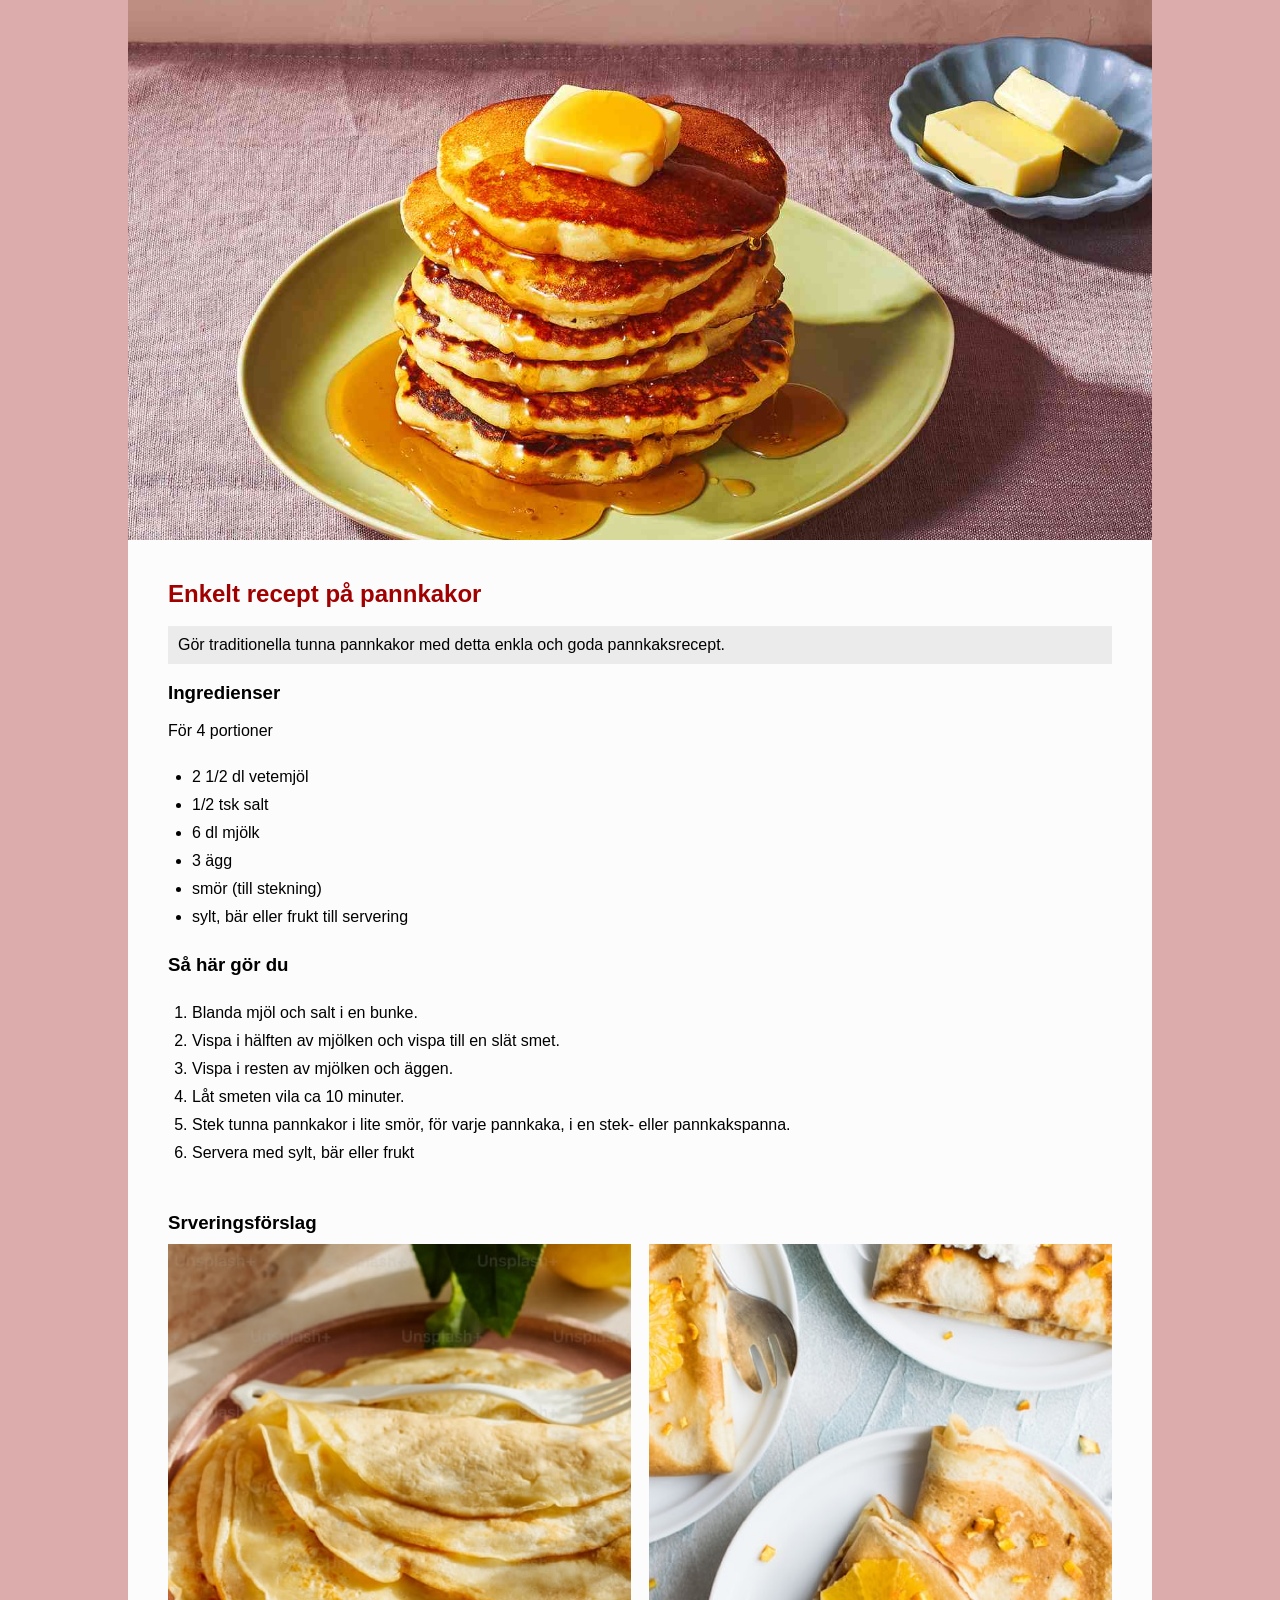
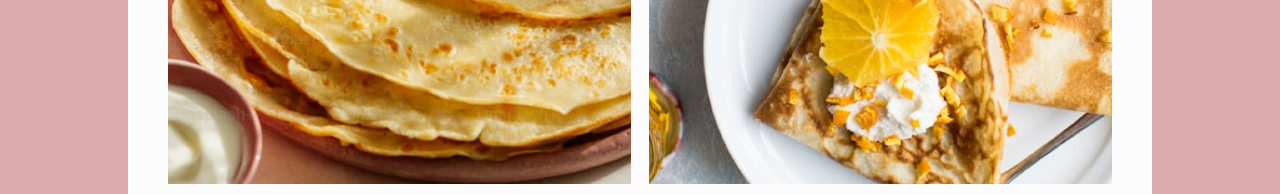
==== index.html @ 930f0c5f "Better semantic site" ====
<!doctype html>
<html lang="en">
  <head>
    <meta charset="UTF-8" />
    <meta name="viewport" content="width=device-width, initial-scale=1.0" />
    <link rel="stylesheet" href="style.css" type="text/css" />
    <title>Pancake Recipt</title>
  </head>
  <body class="body_container">
    <div class="ingredient_container">
      <section class="div_head_container"
      aria-labelledby="section-pancake-poster-picture "></section>
      <section class="div_body_container"
      aria-labelledby="section-pancake-recipe">
        <h2 style="color: #A10000;">Enkelt recept på pannkakor</h2>
        <br />
        <p style="background-color: #EBEBEB; padding: 10px;">
          Gör traditionella tunna pannkakor med detta enkla och goda
          pannkaksrecept.
        </p>
        <br />
        <h3>Ingredienser</h3>
        <br />
        <p>För 4 portioner</p>
        <br />
        <ul style="padding-left: 1.5em">
          <li>2 1/2 dl vetemjöl</li>
          <li>1/2 tsk salt</li>
          <li>6 dl mjölk</li>
          <li>3 ägg</li>
          <li>smör (till stekning)</li>
          <li>sylt, bär eller frukt till servering</li>
        </ul>
        <br />
        <h3>Så här gör du</h3>
        <br />
        <ol style="padding-left: 1.5em">
          <li>Blanda mjöl och salt i en bunke.</li>
          <li>Vispa i hälften av mjölken och vispa till en slät smet.</li>
          <li>Vispa i resten av mjölken och äggen.</li>
          <li>Låt smeten vila ca 10 minuter.</li>
          <li>
            Stek tunna pannkakor i lite smör, för varje pannkaka, i en stek-
            eller pannkakspanna.
          </li>
          <li>Servera med sylt, bär eller frukt</li>
        </ol>
      </section>

      <section aria-labelledby="section-pancake-serving-suggestion-pictures">
        <div style="padding: 0px 40px;">
            <h3>Srveringsförslag</h3></div>
        <div class="div_footer_container">
          <div class="div_foot_left" aria-labelledby="section-pancake-serving-suggestion-left-side-picture"></div>
          <div class="div_foot_right" aria-labelledby="section-pancake-serving-suggestion-right-side-picture"></div>
        </div>
      </section>
    </div>
  </body>
</html>
---- style.css ----
*,
::before,
::after {
  box-sizing: border-box;
  margin: 0;
  padding: 0;
  font-family: "Open Sans", sans-serif;
}

.body_container {
      background-color: #DCACAC;
}
li {
  margin: 10px 0;
}
.div_head_container {
  height: 60vh;
  background-image: url("./pancack_recipe.jpg");
  background-size: cover;
  background-repeat: no-repeat;
  background-position: center center;
}

.ingredient_container {
      width: 80%;
      margin-left: auto;
      margin-right: auto;
      background-color: #FCFCFC;
      display: flex;
      flex-direction: column;
}

image {
      max-inline-size: 100%;
}

.div_body_container {
      padding: 40px;
      background-color: #FCFCFC;
}

.div_footer_container {
  display: flex;
  flex-direction: row;
  justify-content: space-between;
  padding: 10px 40px;
}

.div_foot_left {
  height: 60vh;
  width: 49%;
  background-image: url("./pancake1.png");
  background-size: cover;
  background-repeat: no-repeat;
  background-position: center center;
}

.div_foot_right {
  height: 60vh;
  width: 49%;
  background-image: url("./pancake2.png");
  background-size: cover;
  background-repeat: no-repeat;
  background-position: center center;
}

@media (max-width: 800px) {
  .ingredient_container {
    width: 100%;
    margin-bottom: 20px;
  }
  .div_footer_container {
    flex-direction: column;
    padding: 5px 0;
    justify-content: center;
  }
  .div_foot_left,
  .div_foot_right { 
  width: 100%;
  margin-bottom: 10px;
  }
}
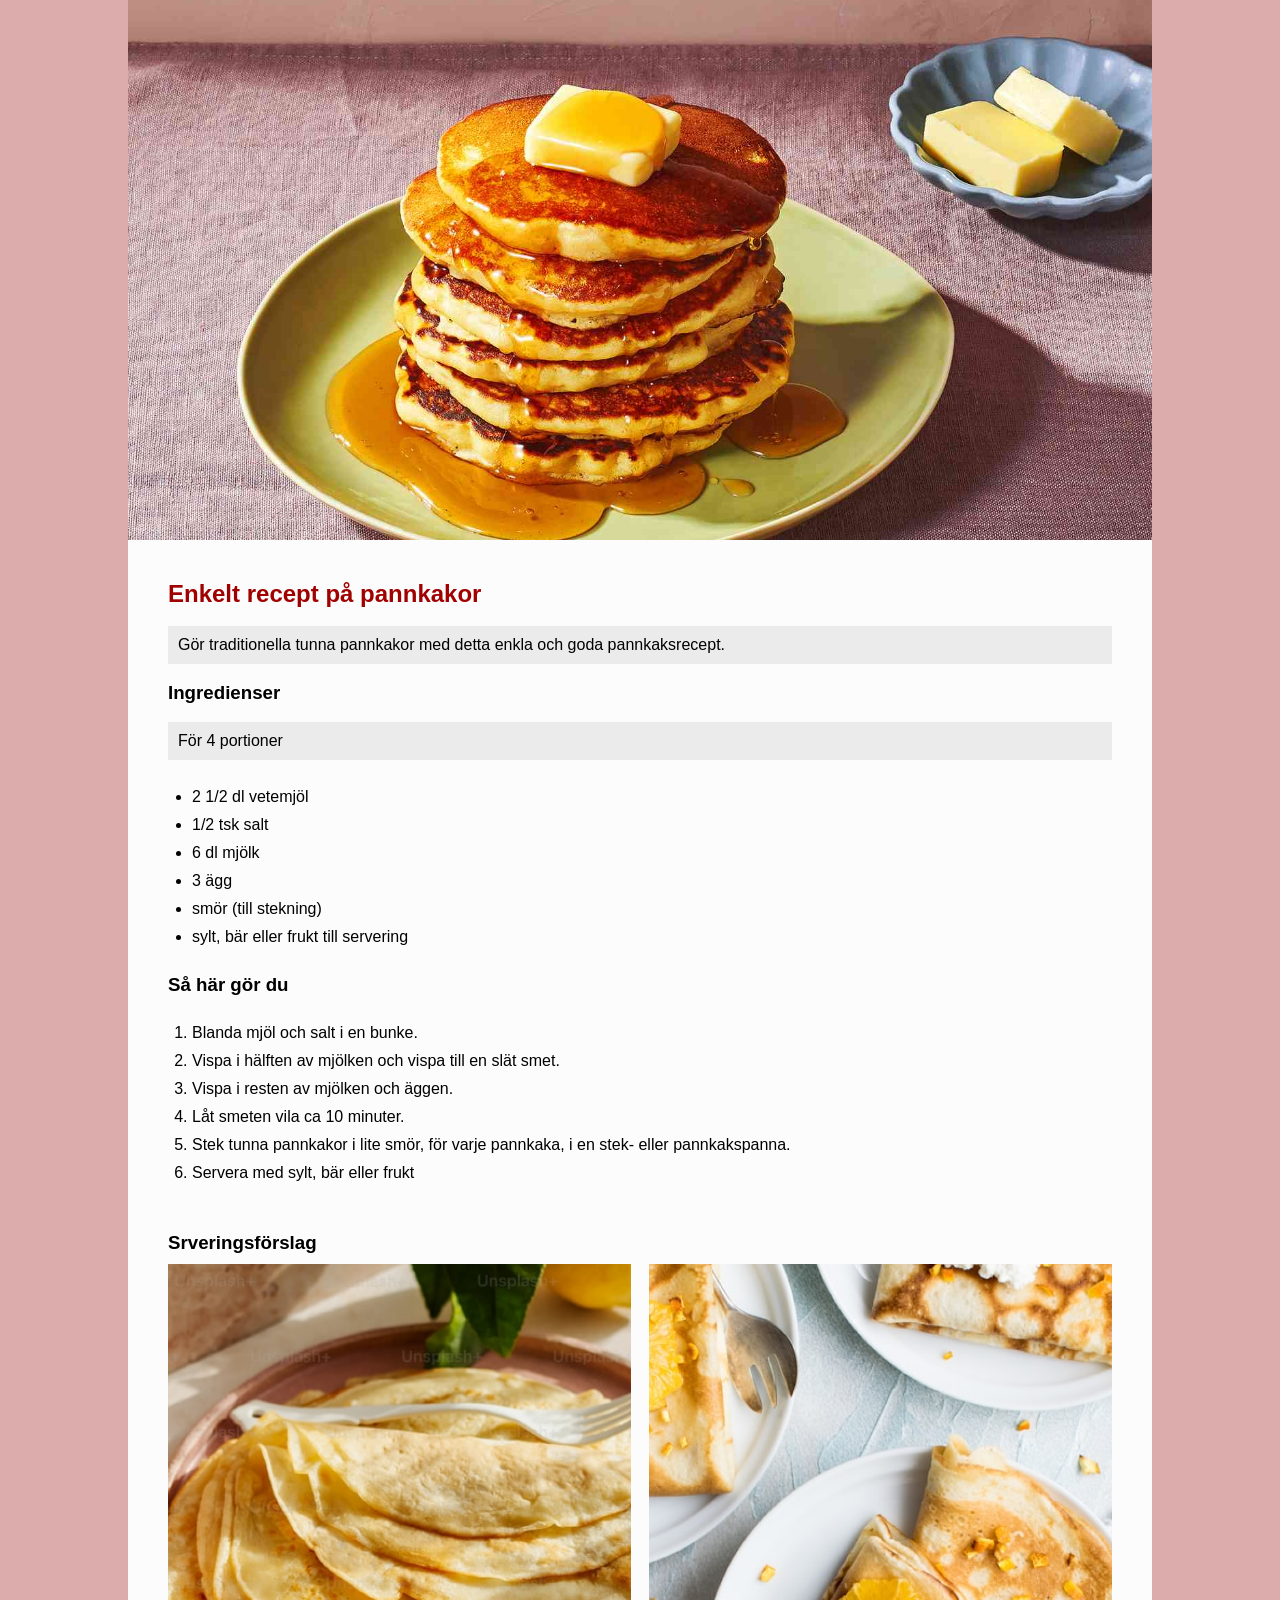
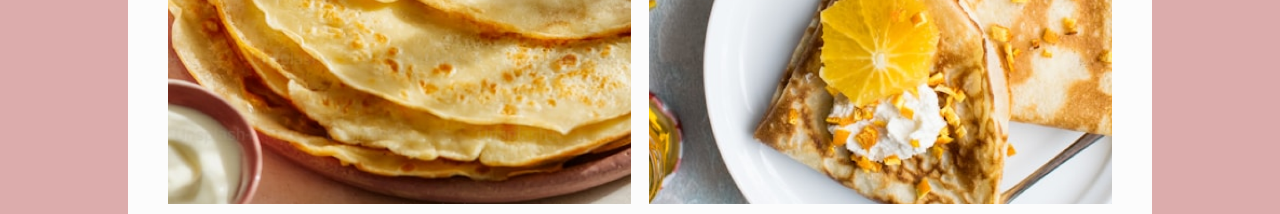
==== commit ef1c268d: "Css improved on recipe page" ====
--- a/index.html
+++ b/index.html
@@ -9,12 +9,14 @@
   <body class="body_container">
     <div class="ingredient_container">
       <section class="div_head_container"
-      aria-labelledby="section-pancake-poster-picture "></section>
+      id="pancake-poster"
+      aria-labelledby="pancake-poster"></section>
       <section class="div_body_container"
-      aria-labelledby="section-pancake-recipe">
-        <h2 style="color: #A10000;">Enkelt recept på pannkakor</h2>
+      id="pancake-recipe"
+      aria-labelledby="pancake-recipe">
+        <h2>Enkelt recept på pannkakor</h2>
         <br />
-        <p style="background-color: #EBEBEB; padding: 10px;">
+        <p>
           Gör traditionella tunna pannkakor med detta enkla och goda
           pannkaksrecept.
         </p>
@@ -23,7 +25,7 @@
         <br />
         <p>För 4 portioner</p>
         <br />
-        <ul style="padding-left: 1.5em">
+        <ul>
           <li>2 1/2 dl vetemjöl</li>
           <li>1/2 tsk salt</li>
           <li>6 dl mjölk</li>
@@ -34,7 +36,7 @@
         <br />
         <h3>Så här gör du</h3>
         <br />
-        <ol style="padding-left: 1.5em">
+        <ol>
           <li>Blanda mjöl och salt i en bunke.</li>
           <li>Vispa i hälften av mjölken och vispa till en slät smet.</li>
           <li>Vispa i resten av mjölken och äggen.</li>
@@ -47,12 +49,18 @@
         </ol>
       </section>
 
-      <section aria-labelledby="section-pancake-serving-suggestion-pictures">
-        <div style="padding: 0px 40px;">
+      <section 
+      id="pancake-serving-suggestion-pictures"
+      aria-labelledby="pancake-serving-suggestion-pictures">
+        <div>
             <h3>Srveringsförslag</h3></div>
         <div class="div_footer_container">
-          <div class="div_foot_left" aria-labelledby="section-pancake-serving-suggestion-left-side-picture"></div>
-          <div class="div_foot_right" aria-labelledby="section-pancake-serving-suggestion-right-side-picture"></div>
+          <div class="div_foot_left" 
+          id="pancake-serving-picture"
+          aria-labelledby="pancake-serving-picture"></div>
+          <div class="div_foot_right" 
+          id="pancake-serving-picture"
+          aria-labelledby="pancake-serving-picture"></div>
         </div>
       </section>
     </div>
--- a/style.css
+++ b/style.css
@@ -37,6 +37,22 @@
 .div_body_container {
       padding: 40px;
       background-color: #FCFCFC;
+      h2 {
+        color: #A10000
+      }
+      p {
+        background-color: #EBEBEB; 
+        padding: 10px;
+      }
+      ul, ol {
+        padding-left: 1.5em
+      }
+}
+
+#pancake-serving-suggestion-pictures {
+  div:first-child {
+    padding: 0px 40px;
+  }
 }
 
 .div_footer_container {
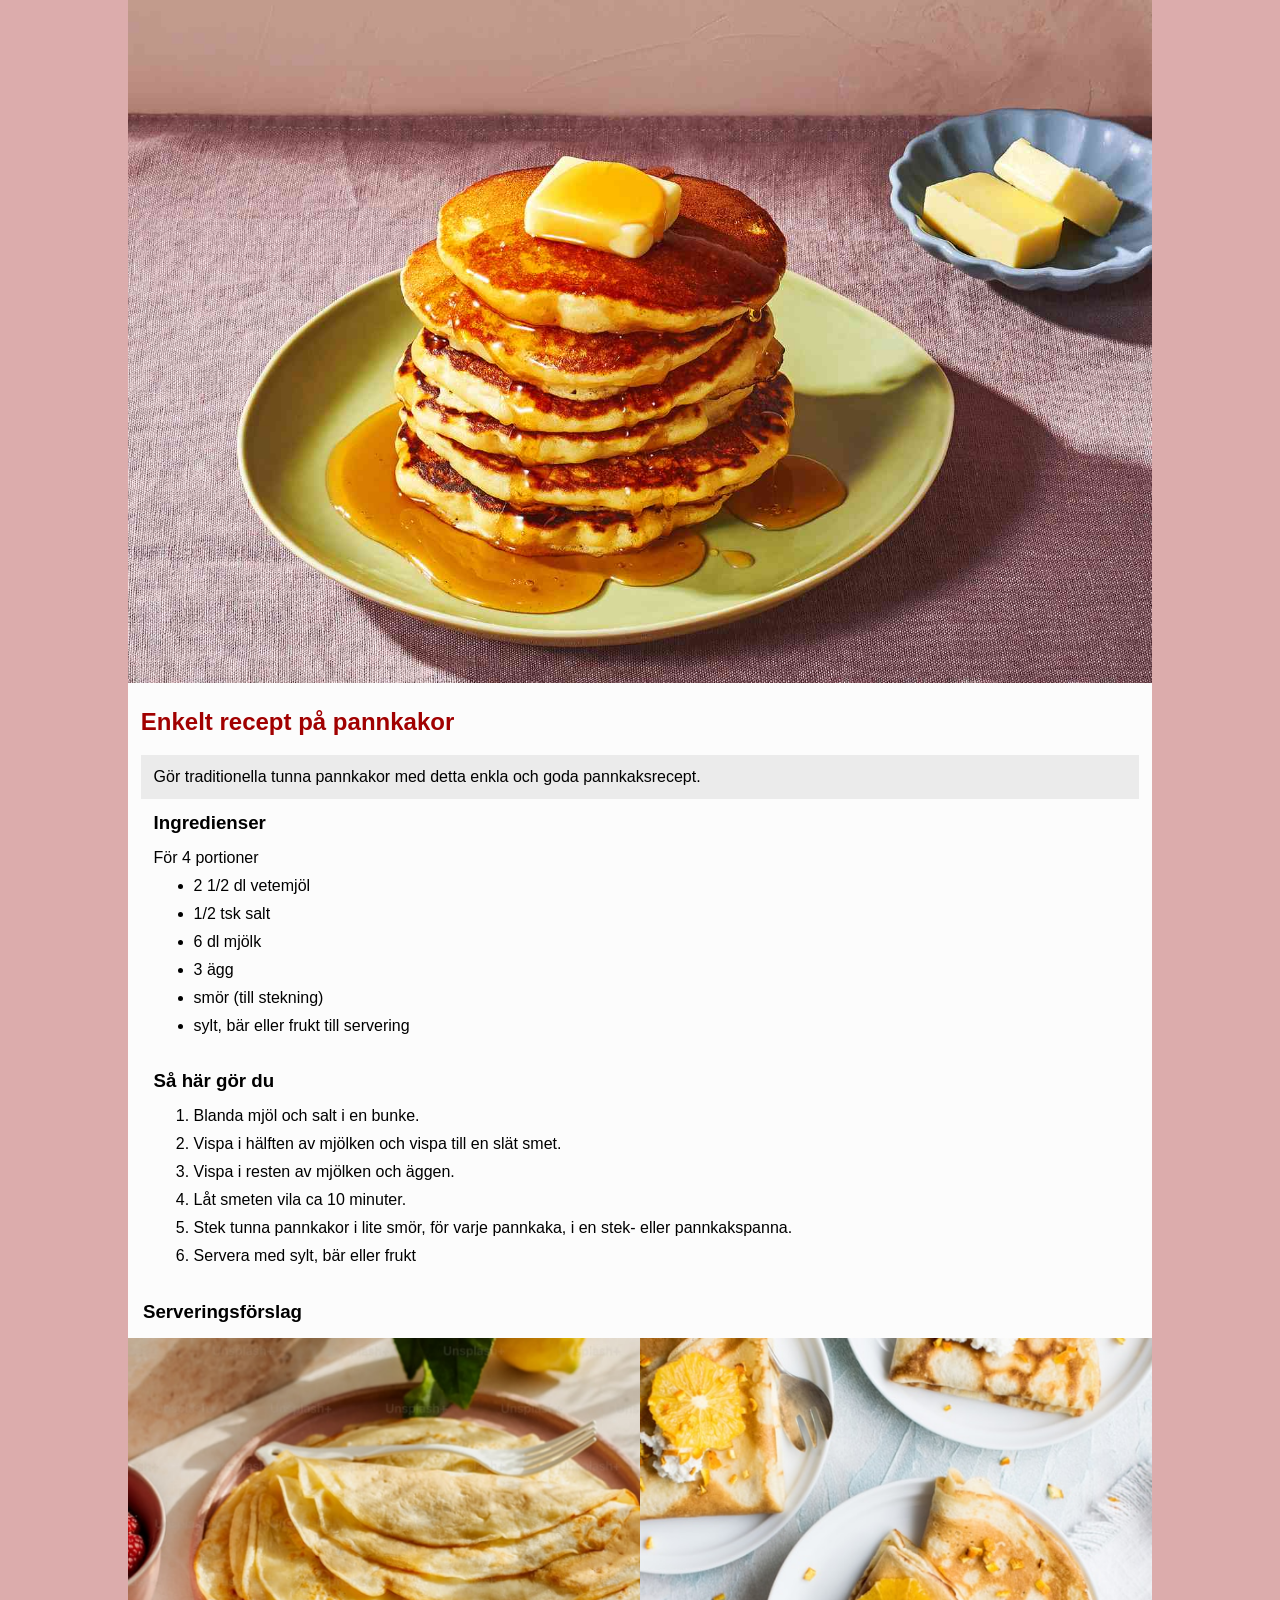
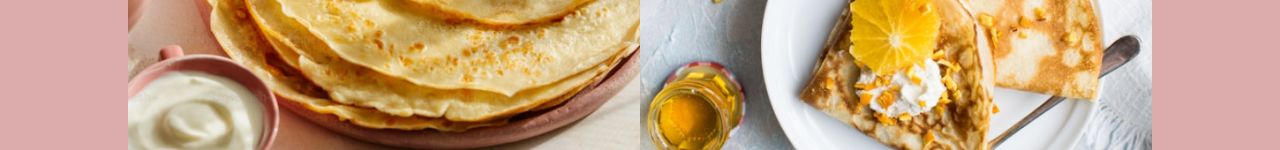
==== commit 81020467: "Css styles are cleaned" ====
--- a/index.html
+++ b/index.html
@@ -1,30 +1,28 @@
 <!doctype html>
 <html lang="en">
-  <head>
-    <meta charset="UTF-8" />
-    <meta name="viewport" content="width=device-width, initial-scale=1.0" />
-    <link rel="stylesheet" href="style.css" type="text/css" />
-    <title>Pancake Recipt</title>
-  </head>
-  <body class="body_container">
-    <div class="ingredient_container">
-      <section class="div_head_container"
-      id="pancake-poster"
-      aria-labelledby="pancake-poster"></section>
-      <section class="div_body_container"
-      id="pancake-recipe"
-      aria-labelledby="pancake-recipe">
-        <h2>Enkelt recept på pannkakor</h2>
-        <br />
-        <p>
-          Gör traditionella tunna pannkakor med detta enkla och goda
-          pannkaksrecept.
-        </p>
-        <br />
+
+<head>
+  <meta charset="UTF-8" />
+  <meta name="viewport" content="width=device-width, initial-scale=1.0" />
+  <link rel="stylesheet" href="style.css" type="text/css" />
+  <title>Pancake Recipt</title>
+</head>
+
+<body>
+
+  <main>
+    <div class="image-wrapper">
+      <img src="./pancack_recipe.jpg" alt="Pancake sample picture" width="400">
+    </div>
+    <section class="recipe">
+      <h2>Enkelt recept på pannkakor</h2>
+      <p class="highligted-text">
+        Gör traditionella tunna pannkakor med detta enkla och goda
+        pannkaksrecept.
+      </p>
+      <article>
         <h3>Ingredienser</h3>
-        <br />
         <p>För 4 portioner</p>
-        <br />
         <ul>
           <li>2 1/2 dl vetemjöl</li>
           <li>1/2 tsk salt</li>
@@ -33,9 +31,9 @@
           <li>smör (till stekning)</li>
           <li>sylt, bär eller frukt till servering</li>
         </ul>
-        <br />
+      </article>
+      <article>
         <h3>Så här gör du</h3>
-        <br />
         <ol>
           <li>Blanda mjöl och salt i en bunke.</li>
           <li>Vispa i hälften av mjölken och vispa till en slät smet.</li>
@@ -47,22 +45,23 @@
           </li>
           <li>Servera med sylt, bär eller frukt</li>
         </ol>
-      </section>
+      </article>
 
-      <section 
-      id="pancake-serving-suggestion-pictures"
-      aria-labelledby="pancake-serving-suggestion-pictures">
-        <div>
-            <h3>Srveringsförslag</h3></div>
-        <div class="div_footer_container">
-          <div class="div_foot_left" 
-          id="pancake-serving-picture"
-          aria-labelledby="pancake-serving-picture"></div>
-          <div class="div_foot_right" 
-          id="pancake-serving-picture"
-          aria-labelledby="pancake-serving-picture"></div>
+    </section>
+
+    <section>
+      <h3 class="suggestion-title">Serveringsförslag</h3>
+      <div class="serving-suggestions">
+        <div class="serving-image-wrapper">
+          <img src="./pancake1.png" alt="Pancake serving image" />
         </div>
-      </section>
-    </div>
-  </body>
-</html>
+        <div class="serving-image-wrapper">
+          <img src="./pancake2.png" alt="Pancake serving image" />
+        </div>
+      </div>
+    </section>
+
+  </main>
+</body>
+
+</html>
--- a/style.css
+++ b/style.css
@@ -1,98 +1,101 @@
+/* Css reset on whole web page*/
+* {
+  margin: 0;
+}
+
 *,
 ::before,
 ::after {
   box-sizing: border-box;
-  margin: 0;
-  padding: 0;
   font-family: "Open Sans", sans-serif;
 }
 
-.body_container {
-      background-color: #DCACAC;
+:root {
+  --bg-color: #DCACAC;
+  --white-color: #FCFCFC;
+  --red-color: #A10000;
+  --grey-color: #EBEBEB; 
+}
+
+body {
+      background-color: var(--bg-color);
 }
 li {
   margin: 10px 0;
 }
-.div_head_container {
-  height: 60vh;
-  background-image: url("./pancack_recipe.jpg");
+.image-wrapper{
   background-size: cover;
   background-repeat: no-repeat;
   background-position: center center;
+  margin-bottom: 0.8em;
 }
 
-.ingredient_container {
+img {
+  display: block;
+  object-fit: cover;
+  min-width: 100%;
+  max-inline-size: 100%;
+}
+
+main {
       width: 80%;
       margin-left: auto;
       margin-right: auto;
-      background-color: #FCFCFC;
+      background-color: var(--white-color);
       display: flex;
       flex-direction: column;
 }
 
-image {
-      max-inline-size: 100%;
-}
-
-.div_body_container {
-      padding: 40px;
-      background-color: #FCFCFC;
+.recipe {
+      background-color: var(--white-color);
+      padding: 0.8em;
       h2 {
-        color: #A10000
+        color: var(--red-color);
+        margin-bottom: 0.8em;
       }
-      p {
-        background-color: #EBEBEB; 
-        padding: 10px;
+      
+      .highligted-text {
+        background-color: var(--grey-color); 
+        padding: 0.8em;
       }
-      ul, ol {
-        padding-left: 1.5em
+      article {
+        padding: 0.8em
       }
 }
 
-#pancake-serving-suggestion-pictures {
-  div:first-child {
-    padding: 0px 40px;
-  }
+h3,
+.suggestion-title {
+  margin-bottom: 0.8em;
 }
 
-.div_footer_container {
+.suggestion-title {
+  padding-left: 0.8em;
+}
+
+.serving-suggestions {
   display: flex;
   flex-direction: row;
   justify-content: space-between;
-  padding: 10px 40px;
+  width: 400;
+  margin-top: 0.8em;
 }
 
-.div_foot_left {
-  height: 60vh;
-  width: 49%;
-  background-image: url("./pancake1.png");
-  background-size: cover;
-  background-repeat: no-repeat;
-  background-position: center center;
-}
-
-.div_foot_right {
-  height: 60vh;
-  width: 49%;
-  background-image: url("./pancake2.png");
+.serving-image-wrapper {
   background-size: cover;
   background-repeat: no-repeat;
   background-position: center center;
 }
 
 @media (max-width: 800px) {
-  .ingredient_container {
-    width: 100%;
-    margin-bottom: 20px;
-  }
-  .div_footer_container {
+
+  .serving-suggestions {
     flex-direction: column;
-    padding: 5px 0;
     justify-content: center;
   }
-  .div_foot_left,
-  .div_foot_right { 
-  width: 100%;
-  margin-bottom: 10px;
+
+  .ingredient_container,
+  .serving-image-wrapper {
+    margin-bottom: 0.8em;
   }
+  
 }
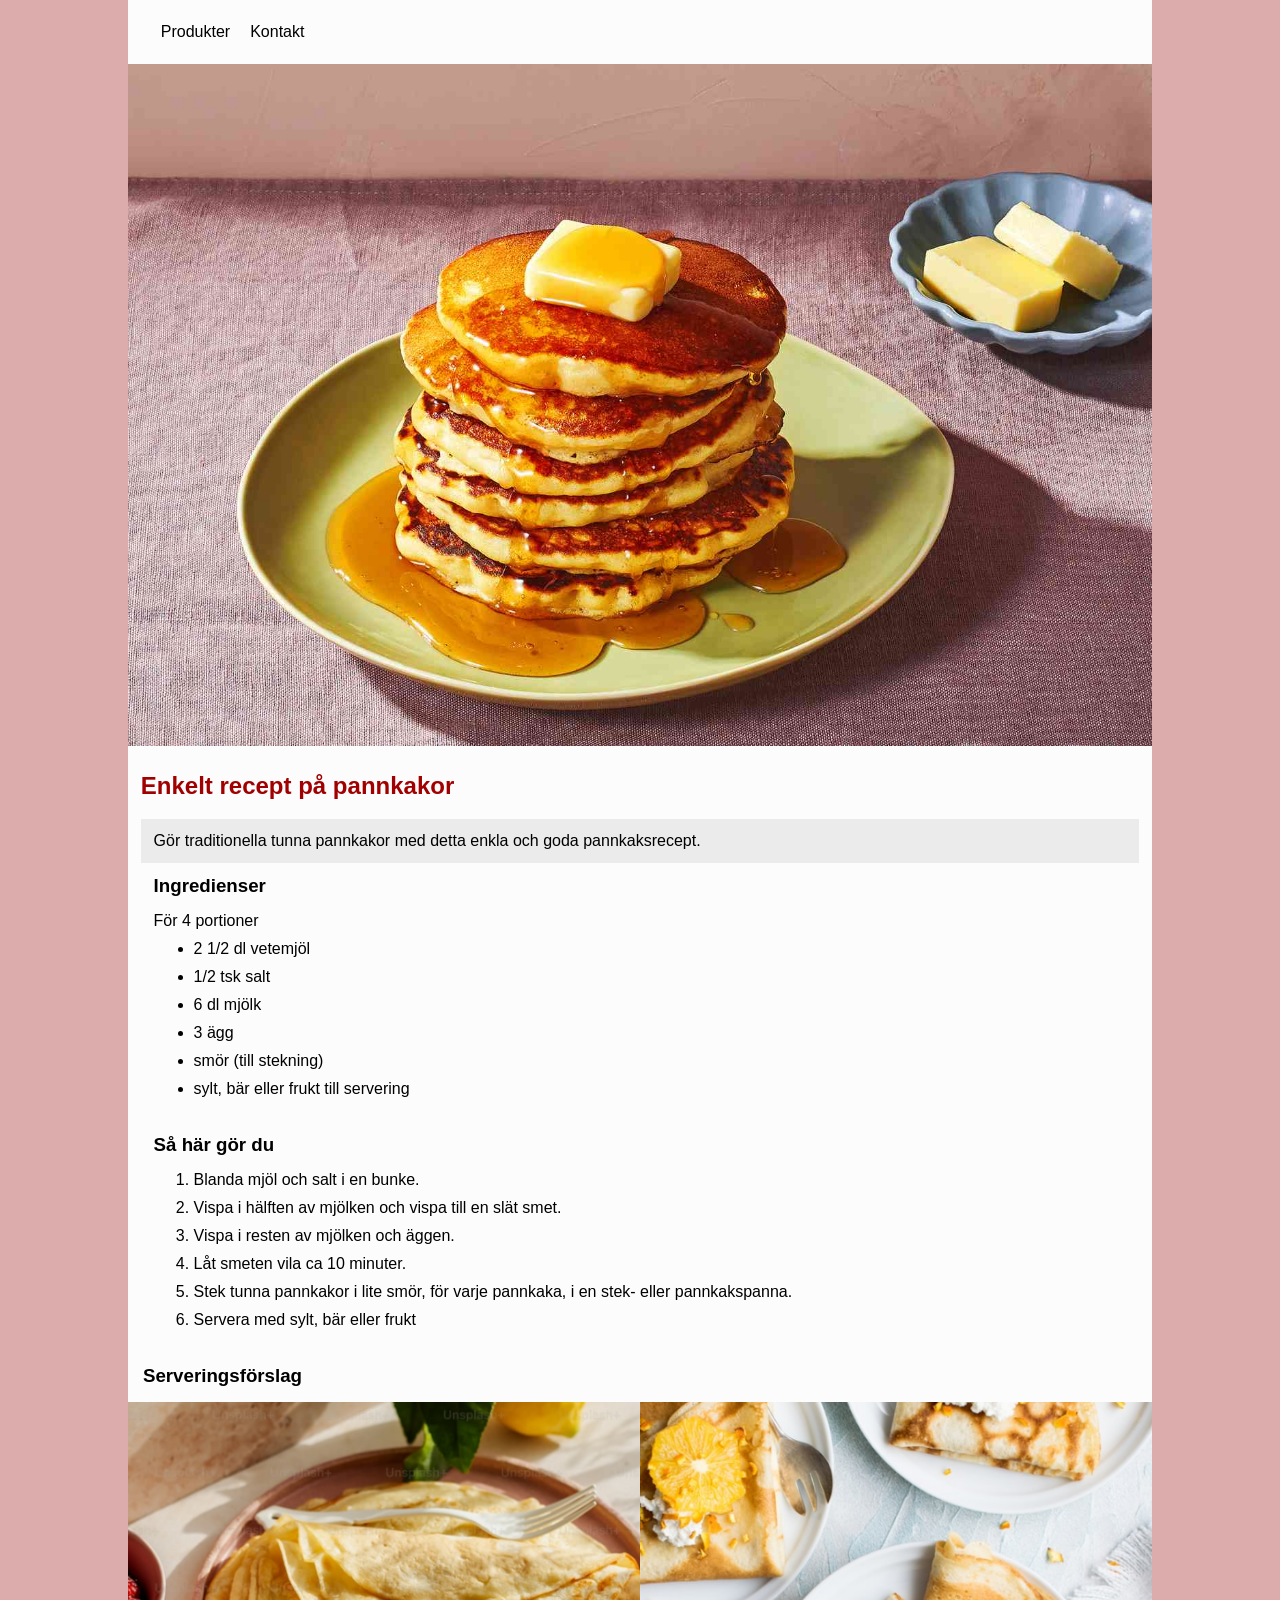
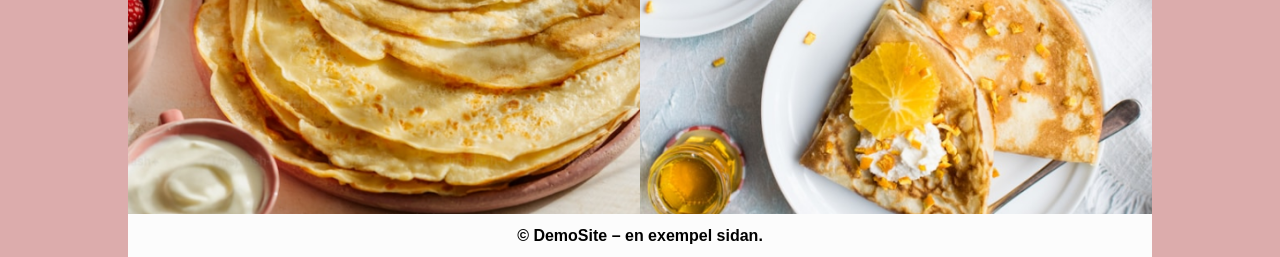
==== commit 4330cbf1: "Example nav and footer is added" ====
--- a/index.html
+++ b/index.html
@@ -9,6 +9,16 @@
 </head>
 
 <body>
+
+  <header class="site-header" id="top">
+      <nav aria-label="Huvudnavigation">
+        <ul class="nav-list">
+          <li><a href="#products">Produkter</a></li>
+          <li><a href="#contact">Kontakt</a></li>
+
+        </ul>
+      </nav>
+    </header>
 
   <main>
     <div class="image-wrapper">
@@ -62,6 +72,9 @@
     </section>
 
   </main>
+  <footer class="site-footer">
+      <h4>© DemoSite – en exempel sidan.</h4>
+    </footer>
 </body>
 
 </html>
--- a/style.css
+++ b/style.css
@@ -19,7 +19,32 @@
 
 body {
       background-color: var(--bg-color);
+      display: flex;
+      flex-direction: column;
 }
+.site-header {
+    padding: 0.8em;
+    
+    li {
+            list-style-type: none;
+            a {
+              text-decoration: none;
+              color: black;
+            }
+            a:hover {
+              color: var(--red-color);
+            }
+        }
+    
+}
+
+.nav-list {
+  display: flex;
+  flex-wrap: wrap;
+  gap: 20px;
+  padding-left: 20px;
+}
+
 li {
   margin: 10px 0;
 }
@@ -37,13 +62,14 @@
   max-inline-size: 100%;
 }
 
-main {
+main,
+.site-header,
+.site-footer {
       width: 80%;
       margin-left: auto;
       margin-right: auto;
       background-color: var(--white-color);
-      display: flex;
-      flex-direction: column;
+      
 }
 
 .recipe {
@@ -97,5 +123,9 @@
   .serving-image-wrapper {
     margin-bottom: 0.8em;
   }
-  
+}
+
+.site-footer {
+  padding: 0.8em;
+ text-align: center;
 }
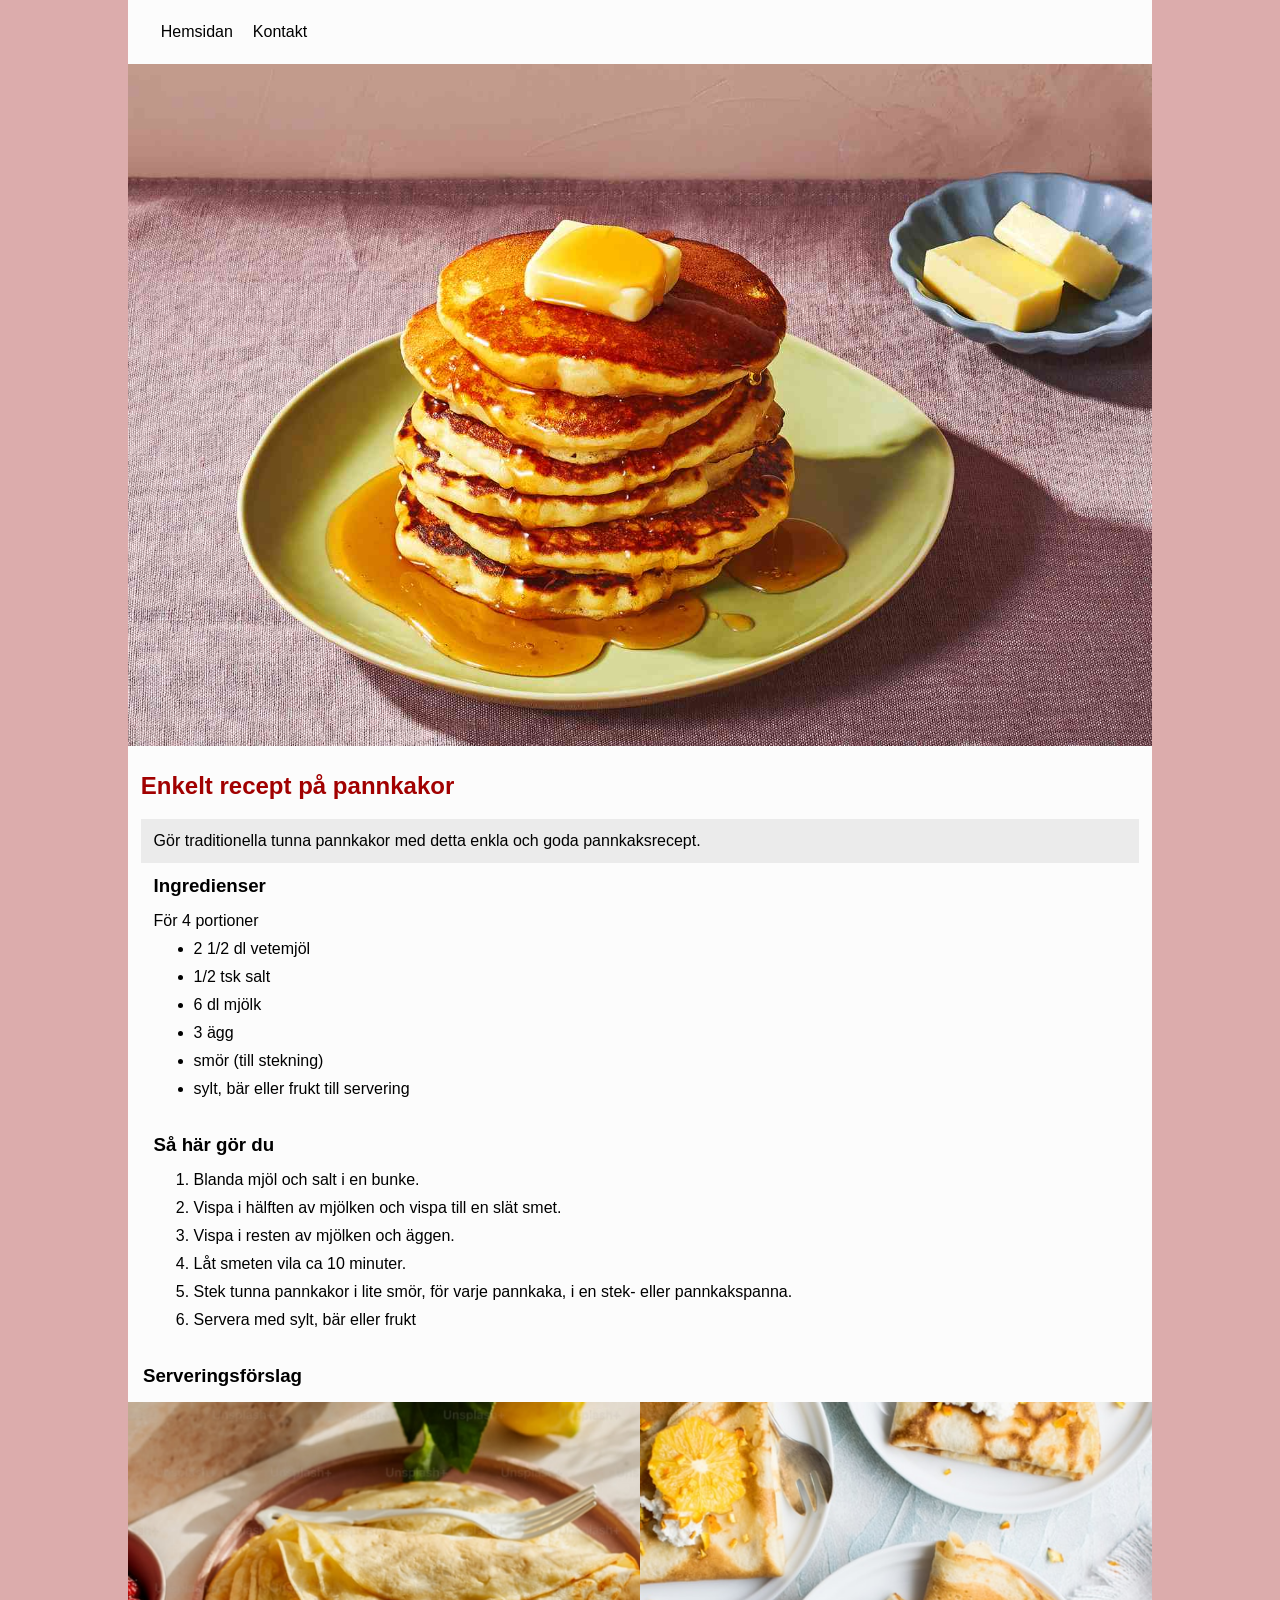
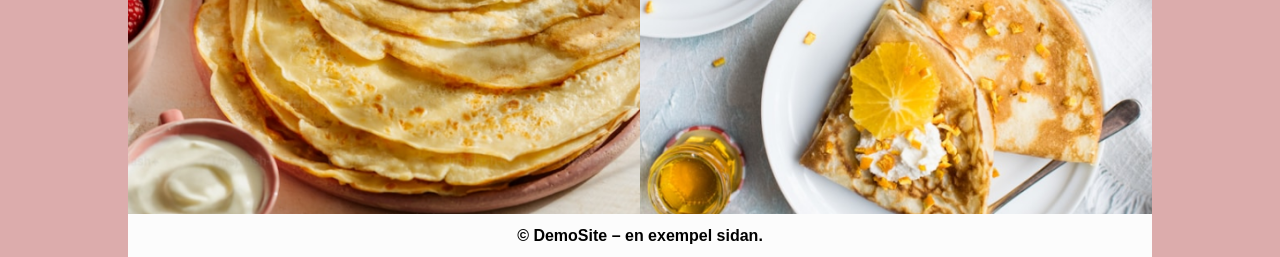
==== commit ed02def5: "Adding contact form" ====
--- a/index.html
+++ b/index.html
@@ -13,8 +13,8 @@
   <header class="site-header" id="top">
       <nav aria-label="Huvudnavigation">
         <ul class="nav-list">
-          <li><a href="#products">Produkter</a></li>
-          <li><a href="#contact">Kontakt</a></li>
+          <li><a href="index.html">Hemsidan</a></li>
+          <li><a href="contact.html">Kontakt</a></li>
 
         </ul>
       </nav>
--- a/style.css
+++ b/style.css
@@ -128,4 +128,53 @@
 .site-footer {
   padding: 0.8em;
  text-align: center;
+}
+
+form {
+  display: grid;
+  gap: 1.25em;
+  padding: 2em;
+  background: var(--grey-color);
+  border: 1px solid var(#ddd);
+  border-radius:8px;
+}
+
+input:not([type="checkbox"], [type="radio"]),
+select,
+textarea {
+  width: 100%;
+  padding: 0.6em;
+  border: 1px solid #888;
+  border-radius: 4px;
+}
+
+fieldset {
+  border: 1px solid #ccc;
+  border-radius: 4px;
+  padding: 1em;
+}
+
+button {
+  padding: 0.75em 1 em;
+  cursor: pointer;
+}
+
+:focus-visible {
+  outline: 3px solif #2563eb;
+  outline-offset: 3px;
+}
+
+input:user-invalid,
+select:user-invalid,
+textarea:user-invalid {
+  border-color: #dc2626;
+}
+
+input:user-valid {
+  border-color: green;
+}
+
+input[type="checkbox"],
+input[type="radio"] {
+  accent-color: orange;
 }
